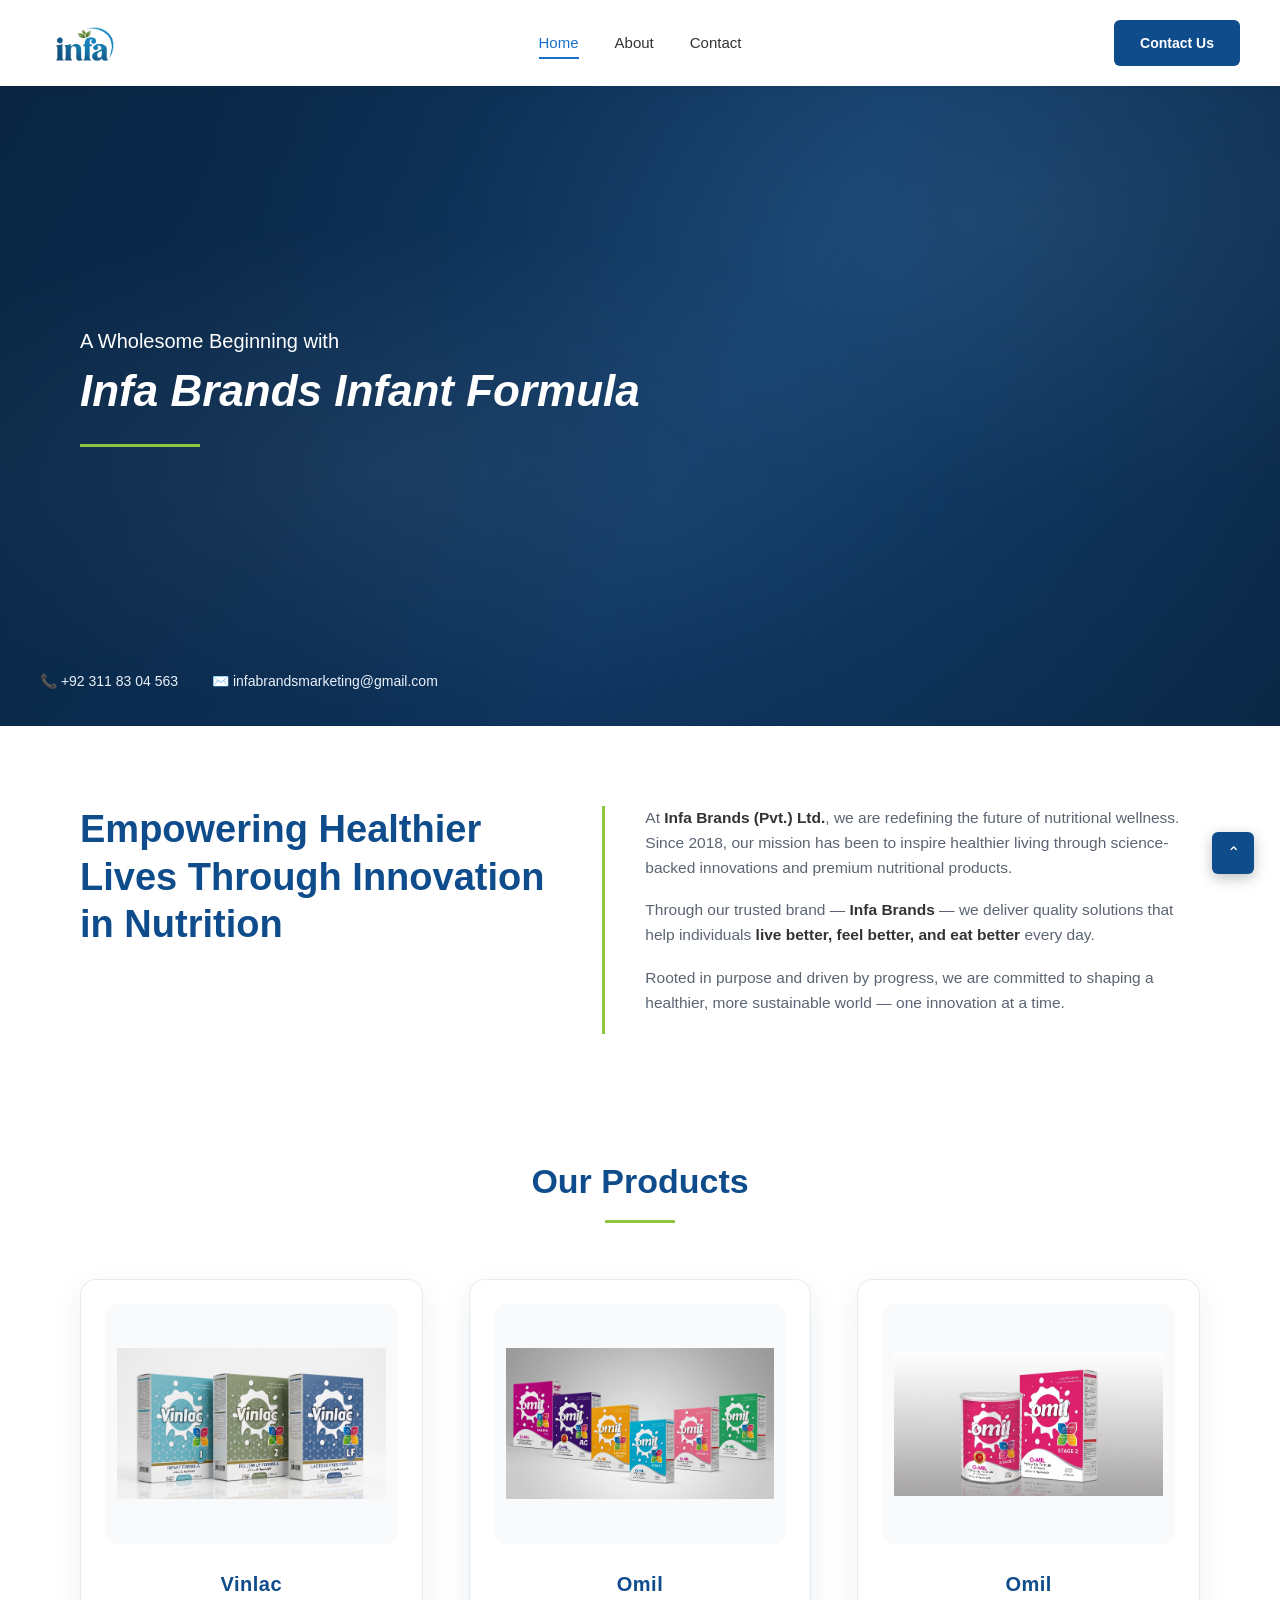
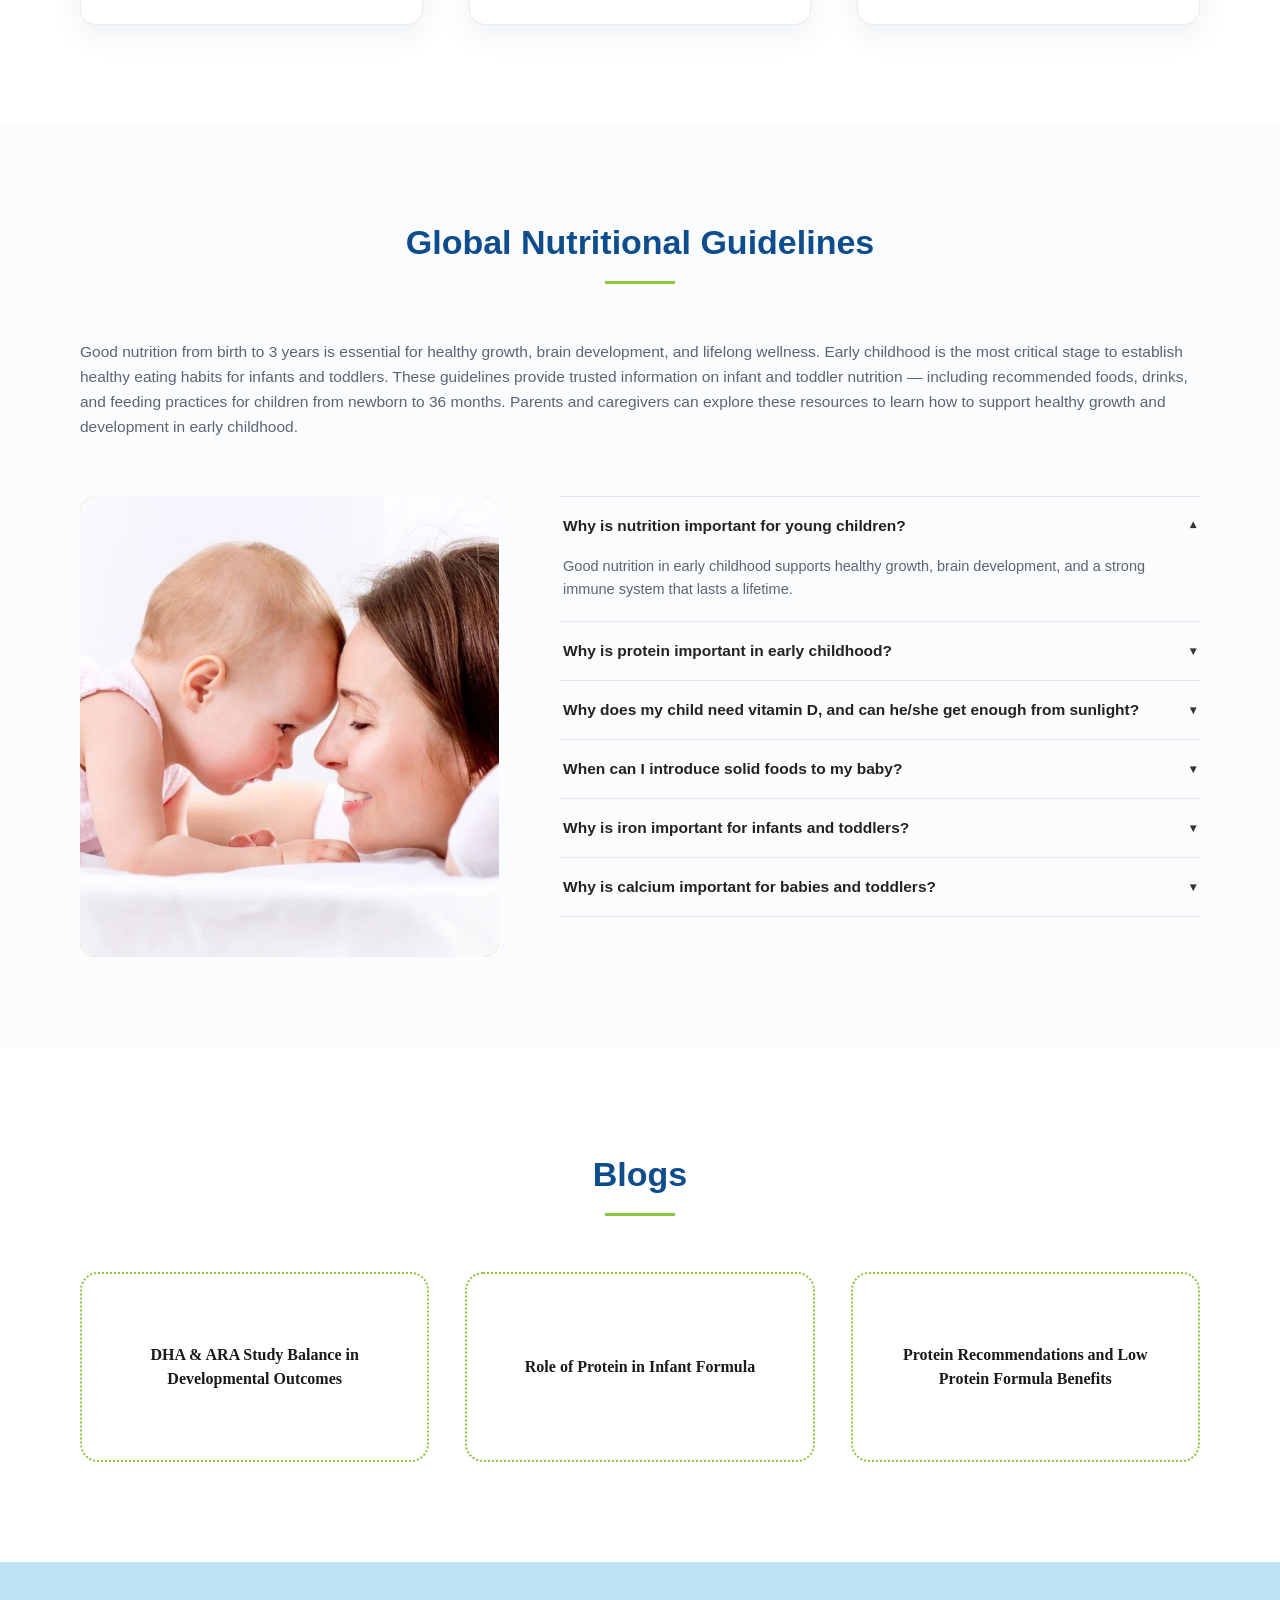
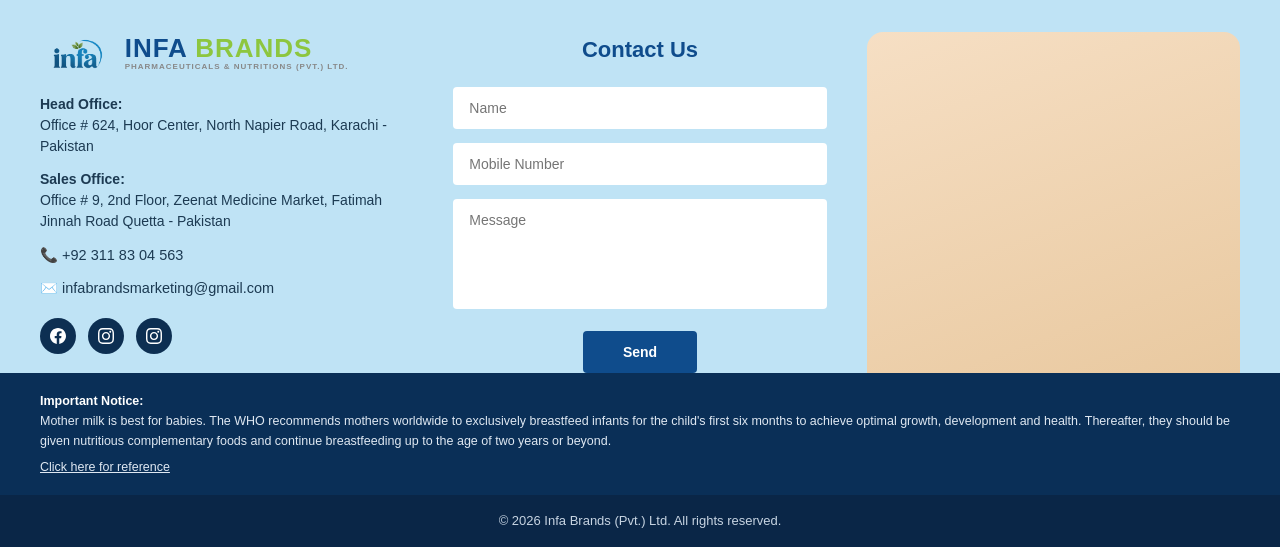
==== index.html @ ae10d037 "First" ====
<!DOCTYPE html>
<html lang="en">

<head>
    <meta charset="UTF-8">
    <meta name="viewport" content="width=device-width, initial-scale=1.0">
    <title>Infa Brands (Pvt.) Ltd.</title>
    <link rel="stylesheet" href="style.css">
</head>

<body>

    <header>
        <div class="logo">
            <a href="index.html">
                <img src="3_20260909_190954_0002.png" alt="Infa Brands Logo">
            </a>
        </div>
        <nav>
            <ul>
                <li><a href="index.html" class="active">Home</a></li>
                <li><a href="about.html">About</a></li>
                <li><a href="contact.html">Contact</a></li>
            </ul>
        </nav>
        <div class="header-action">
            <a href="contact.html" class="btn-primary" style="text-decoration:none;display:inline-block;">Contact Us</a>
        </div>
    </header>

    <section class="hero">
        <div class="hero-content">
            <div class="eyebrow">A Wholesome Beginning with</div>
            <h1>Infa Brands Infant Formula</h1>
            <div class="hero-rule"></div>
        </div>
        <div class="hero-contact">
            <div><a href="tel:+923118304563" style="color:inherit;">📞 +92 311 83 04 563</a></div>
            <div><a href="mailto:infabrandsmarketing@gmail.com" style="color:inherit;">✉️ infabrandsmarketing@gmail.com</a></div>
        </div>
    </section>

    <section class="empower" id="empower">
        <h2>Empowering Healthier Lives Through Innovation in Nutrition</h2>
        <div class="empower-divider"></div>
        <div>
            <p>At <strong>Infa Brands (Pvt.) Ltd.</strong>, we are redefining the future of
                nutritional wellness. Since 2018, our mission has been to inspire healthier living through
                science-backed innovations and premium nutritional products.</p>
            <p>Through our trusted brand — <strong>Infa Brands</strong> — we deliver quality
                solutions that help individuals <strong>live better, feel better, and eat better</strong> every day.</p>
            <p>Rooted in purpose and driven by progress, we are committed to shaping a healthier, more sustainable world
                — one innovation at a time.</p>
        </div>
    </section>

    <section class="products" id="products">
        <div class="section-head">
            <h2>Our Products</h2>
            <div class="rule"></div>
        </div>
        <div class="product-grid">
            <div class="product-card">
                <div class="product-img-wrap">
                    <img src="2026-09-09-17-14-46-775.jpg.jpeg" alt="Vinlac Range" class="product-img">
                </div>
                <h3>Vinlac</h3>
            </div>
            <div class="product-card">
                <div class="product-img-wrap">
                    <img src="2026-09-09-17-26-59-496.jpg.jpeg" alt="Omil Range" class="product-img">
                </div>
                <h3>Omil</h3>
            </div>
            <div class="product-card">
                <div class="product-img-wrap">
                    <img src="2026-09-09-18-25-35-565.jpg.jpeg" alt="Omil Cereal" class="product-img">
                </div>
                <h3>Omil</h3>
            </div>
        </div>
    </section>

    <section class="guidelines">
        <div class="section-head">
            <h2>Global Nutritional Guidelines</h2>
            <div class="rule"></div>
        </div>
        <p class="guidelines-intro">Good nutrition from birth to 3 years is essential for healthy growth, brain
            development, and lifelong wellness. Early childhood is the most critical stage to establish healthy eating
            habits for infants and toddlers. These guidelines provide trusted information on infant and toddler
            nutrition — including recommended foods, drinks, and feeding practices for children from newborn to 36
            months. Parents and caregivers can explore these resources to learn how to support healthy growth and
            development in early childhood.</p>
        <div class="guidelines-body">
            <div class="baby-illustration">
                <img src="mother-baby-photo.png" alt="Mother and baby" style="width:100%;height:100%;object-fit:cover;border-radius:16px;display:block;">
            </div>
            <div class="faq">
                <div class="faq-item open">
                    <button class="faq-q">Why is nutrition important for young children? <span
                            class="arrow">▾</span></button>
                    <div class="faq-a">
                        <p>Good nutrition in early childhood supports healthy growth, brain development, and a strong
                            immune system that lasts a lifetime.</p>
                    </div>
                </div>
                <div class="faq-item">
                    <button class="faq-q">Why is protein important in early childhood? <span
                            class="arrow">▾</span></button>
                    <div class="faq-a">
                        <p>Protein builds and repairs tissue and supports the rapid muscle and organ growth that happens
                            in the first years of life.</p>
                    </div>
                </div>
                <div class="faq-item">
                    <button class="faq-q">Why does my child need vitamin D, and can he/she get enough from
                        sunlight?<span class="arrow">▾</span></button>
                    <div class="faq-a">
                        <p>Vitamin D helps the body absorb calcium for strong bones. Sunlight alone is often not enough,
                            so a supplement may be recommended.</p>
                    </div>
                </div>
                <div class="faq-item">
                    <button class="faq-q">When can I introduce solid foods to my baby? <span
                            class="arrow">▾</span></button>
                    <div class="faq-a">
                        <p>Most guidelines recommend introducing solid foods around 6 months, alongside continued
                            breastfeeding or formula.</p>
                    </div>
                </div>
                <div class="faq-item">
                    <button class="faq-q">Why is iron important for infants and toddlers? <span
                            class="arrow">▾</span></button>
                    <div class="faq-a">
                        <p>Iron supports healthy brain development and helps prevent anemia during a period of rapid
                            growth.</p>
                    </div>
                </div>
                <div class="faq-item">
                    <button class="faq-q">Why is calcium important for babies and toddlers? <span
                            class="arrow">▾</span></button>
                    <div class="faq-a">
                        <p>Calcium builds strong bones and teeth and supports muscle and nerve function as your child
                            grows.</p>
                    </div>
                </div>
            </div>
        </div>
    </section>

    <section class="blogs" id="blogs">
        <div class="section-head">
            <h2>Blogs</h2>
            <div class="rule"></div>
        </div>
        <div class="blog-grid">
            <div class="blog-card">
                <p>DHA &amp; ARA Study Balance in Developmental Outcomes</p>
            </div>
            <div class="blog-card">
                <p>Role of Protein in Infant Formula</p>
            </div>
            <div class="blog-card">
                <p>Protein Recommendations and Low Protein Formula Benefits</p>
            </div>
        </div>
    </section>

    <section class="contact" id="contact">
        <div class="contact-grid">
            <div class="contact-info">
                <div class="logo">
                    <a href="index.html" style="display:flex;align-items:center;gap:10px;text-decoration:none;">
                        <img src="3_20260909_190954_0002.png" alt="Infa Brands Logo" style="height:42px;width:auto;object-fit:contain;">
                        <div class="logo-text">
                            <div class="name">INFA <span>BRANDS</span></div>
                            <div class="sub">PHARMACEUTICALS &amp; NUTRITIONS (PVT.) LTD.</div>
                        </div>
                    </a>
                </div>
                <p><strong>Head Office:</strong><br>Office # 624, Hoor Center, North Napier Road, Karachi - Pakistan</p>
                <p><strong>Sales Office:</strong><br>Office # 9, 2nd Floor, Zeenat Medicine Market, Fatimah Jinnah Road Quetta - Pakistan</p>
                <div class="line"><a href="tel:+923118304563" style="color:inherit;">📞 +92 311 83 04 563</a></div>
                <div class="line"><a href="mailto:infabrandsmarketing@gmail.com" style="color:inherit;">✉️ infabrandsmarketing@gmail.com</a></div>
                <div class="socials">
                    <a href="https://www.facebook.com/share/1D4p2ntdtL/" target="_blank" rel="noopener noreferrer" title="Facebook" aria-label="Facebook">
                        <svg viewBox="0 0 24 24" width="16" height="16" fill="currentColor"><path d="M24 12.073c0-6.627-5.373-12-12-12s-12 5.373-12 12c0 5.99 4.388 10.954 10.125 11.854v-8.385H7.078v-3.47h3.047V9.43c0-3.007 1.792-4.669 4.533-4.669 1.312 0 2.686.235 2.686.235v2.953H15.83c-1.491 0-1.956.925-1.956 1.874v2.25h3.328l-.532 3.47h-2.796v8.385C19.612 23.027 24 18.062 24 12.073z"/></svg>
                    </a>
                    <a href="https://www.instagram.com/infa_brands?igsh=bGVnMWMzcWs0cmg=" target="_blank" rel="noopener noreferrer" title="Instagram" aria-label="Instagram">
                        <svg viewBox="0 0 24 24" width="16" height="16" fill="currentColor"><path d="M12 2.163c3.204 0 3.584.012 4.85.07 3.252.148 4.771 1.691 4.919 4.919.058 1.265.069 1.645.069 4.849 0 3.205-.012 3.584-.069 4.849-.149 3.225-1.664 4.771-4.919 4.919-1.266.058-1.644.07-4.85.07-3.204 0-3.584-.012-4.849-.07-3.26-.149-4.771-1.699-4.919-4.92-.058-1.265-.07-1.644-.07-4.849 0-3.204.013-3.583.07-4.849.149-3.227 1.664-4.771 4.919-4.919 1.266-.057 1.645-.069 4.849-.069zm0-2.163c-3.259 0-3.667.014-4.947.072-4.358.2-6.78 2.618-6.98 6.98-.059 1.281-.073 1.689-.073 4.948 0 3.259.014 3.668.072 4.948.2 4.358 2.618 6.78 6.98 6.98 1.281.058 1.689.072 4.948.072 3.259 0 3.668-.014 4.948-.072 4.354-.2 6.782-2.618 6.979-6.98.059-1.28.073-1.689.073-4.948 0-3.259-.014-3.667-.072-4.947-.196-4.354-2.617-6.78-6.979-6.98-1.281-.059-1.69-.073-4.949-.073zm0 5.838c-3.403 0-6.162 2.759-6.162 6.162s2.759 6.163 6.162 6.163 6.162-2.759 6.162-6.163c0-3.403-2.759-6.162-6.162-6.162zm0 10.162c-2.209 0-4-1.79-4-4 0-2.209 1.791-4 4-4s4 1.791 4 4c0 2.21-1.791 4-4 4zm6.406-11.845c-.796 0-1.441.645-1.441 1.44s.645 1.44 1.441 1.44c.795 0 1.439-.645 1.439-1.44s-.644-1.44-1.439-1.44z"/></svg>
                    </a>
                    <a href="https://www.instagram.com/infa_brands?igsh=bGVnMWMzcWs0cmg=" target="_blank" rel="noopener noreferrer" title="Instagram" aria-label="Instagram">
                        <svg viewBox="0 0 24 24" width="16" height="16" fill="currentColor"><path d="M12 2.163c3.204 0 3.584.012 4.85.07 3.252.148 4.771 1.691 4.919 4.919.058 1.265.069 1.645.069 4.849 0 3.205-.012 3.584-.069 4.849-.149 3.225-1.664 4.771-4.919 4.919-1.266.058-1.644.07-4.85.07-3.204 0-3.584-.012-4.849-.07-3.26-.149-4.771-1.699-4.919-4.92-.058-1.265-.07-1.644-.07-4.849 0-3.204.013-3.583.07-4.849.149-3.227 1.664-4.771 4.919-4.919 1.266-.057 1.645-.069 4.849-.069zm0-2.163c-3.259 0-3.667.014-4.947.072-4.358.2-6.78 2.618-6.98 6.98-.059 1.281-.073 1.689-.073 4.948 0 3.259.014 3.668.072 4.948.2 4.358 2.618 6.78 6.98 6.98 1.281.058 1.689.072 4.948.072 3.259 0 3.668-.014 4.948-.072 4.354-.2 6.782-2.618 6.979-6.98.059-1.28.073-1.689.073-4.948 0-3.259-.014-3.667-.072-4.947-.196-4.354-2.617-6.78-6.979-6.98-1.281-.059-1.69-.073-4.949-.073zm0 5.838c-3.403 0-6.162 2.759-6.162 6.162s2.759 6.163 6.162 6.163 6.162-2.759 6.162-6.163c0-3.403-2.759-6.162-6.162-6.162zm0 10.162c-2.209 0-4-1.79-4-4 0-2.209 1.791-4 4-4s4 1.791 4 4c0 2.21-1.791 4-4 4zm6.406-11.845c-.796 0-1.441.645-1.441 1.44s.645 1.44 1.441 1.44c.795 0 1.439-.645 1.439-1.44s-.644-1.44-1.439-1.44z"/></svg>
                    </a>
                </div>
            </div>
            <div class="contact-form">
                <h3>Contact Us</h3>
                <form onsubmit="event.preventDefault(); alert('Thank you for contacting Infa Brands! We will get back to you soon.');">
                    <input type="text" placeholder="Name" required>
                    <input type="text" placeholder="Mobile Number" required>
                    <textarea placeholder="Message"></textarea>
                    <button type="submit">Send</button>
                </form>
            </div>
            <div class="contact-hand"></div>
        </div>
    </section>

    <div class="notice">
        <div class="container">
            <div><strong>Important Notice:</strong><br>
                Mother milk is best for babies. The WHO recommends mothers worldwide to exclusively breastfeed infants
                for the child's first six months to achieve optimal growth, development and health. Thereafter, they
                should be given nutritious complementary foods and continue breastfeeding up to the age of two years or
                beyond.</div>
            <a href="#">Click here for reference</a>
        </div>
    </div>
    <div class="copyright">© 2026 Infa Brands (Pvt.) Ltd. All rights reserved.</div>

    <div class="scroll-top">⌃</div>

    <script>
        document.querySelectorAll('.faq-q').forEach(btn => {
            btn.addEventListener('click', () => {
                const item = btn.parentElement;
                const wasOpen = item.classList.contains('open');
                document.querySelectorAll('.faq-item').forEach(i => i.classList.remove('open'));
                if (!wasOpen) item.classList.add('open');
            });
        });
        document.querySelector('.scroll-top').addEventListener('click', () => {
            window.scrollTo({ top: 0, behavior: 'smooth' });
        });
    </script>

</body>

</html>
---- style.css ----
:root {
    --navy: #0d2f52;
    --blue: #1b6fc9;
    --blue-dark: #0f4c8c;
    --green: #8dc63f;
    --light-blue: #bfe3f5;
    --text-grey: #5b6472;
    --footer-navy: #0a2f57;
}

* {
    margin: 0;
    padding: 0;
    box-sizing: border-box;
}

body {
    font-family: "Poppins", "Segoe UI", Arial, sans-serif;
    color: #333;
    line-height: 1.6;
}

a {
    text-decoration: none;
    color: inherit;
}

ul {
    list-style: none;
}

img,
svg {
    display: block;
    max-width: 100%;
}

.container {
    max-width: 1200px;
    margin: 0 auto;
    padding: 0 40px;
}

/* HEADER */
header {
    display: flex;
    align-items: center;
    justify-content: space-between;
    padding: 18px 40px;
    box-shadow: 0 2px 10px rgba(0, 0, 0, 0.06);
    position: relative;
    z-index: 10;
    background: #fff;
}

.logo {
    display: flex;
    align-items: center;
    gap: 12px;
    flex: 1 1 0;
}

.logo img {
    height: 50px;
    width: auto;
    object-fit: contain;
}

.logo-text {
    line-height: 1.1;
}

.logo-text .name {
    font-size: 26px;
    font-weight: 800;
    color: var(--blue-dark);
    letter-spacing: 1px;
}

.logo-text .name span {
    color: var(--green);
}

.logo-text .sub {
    font-size: 8px;
    letter-spacing: 1px;
    color: #888;
    font-weight: 600;
}

nav {
    display: flex;
    align-items: center;
    justify-content: center;
    flex: 2 1 auto;
}

nav ul {
    display: flex;
    justify-content: center;
    align-items: center;
    gap: 36px;
    font-size: 15px;
    font-weight: 500;
    color: #333;
    margin: 0;
    padding: 0;
    list-style: none;
}

nav ul li a {
    position: relative;
    padding-bottom: 4px;
    transition: color 0.2s ease;
}

nav ul li a.active {
    color: var(--blue);
}

nav ul li a.active::after {
    content: "";
    position: absolute;
    left: 0;
    bottom: -4px;
    width: 100%;
    height: 2px;
    background: var(--blue);
}

nav ul li a:hover {
    color: var(--blue);
}

.caret {
    font-size: 10px;
    margin-left: 4px;
}

.header-action {
    flex: 1 1 0;
    display: flex;
    justify-content: flex-end;
    align-items: center;
}

.btn-primary {
    background: var(--blue-dark);
    color: #fff;
    padding: 12px 26px;
    border-radius: 6px;
    font-weight: 600;
    font-size: 14px;
    border: none;
    cursor: pointer;
    transition: background 0.2s ease, transform 0.1s ease;
    white-space: nowrap;
}

.btn-primary:hover {
    background: var(--navy);
}

/* HERO */
.hero {
    position: relative;
    min-height: 640px;
    background:
        linear-gradient(120deg, rgba(9, 38, 68, 0.85) 0%, rgba(15, 60, 110, 0.55) 55%, rgba(9, 38, 68, 0.75) 100%),
        radial-gradient(circle at 70% 30%, #1c4d7a, #0a2440 70%);
    display: flex;
    align-items: center;
    color: #fff;
    overflow: hidden;
}

.hero::before {
    content: "";
    position: absolute;
    inset: 0;
    background-image:
        radial-gradient(ellipse at 30% 60%, rgba(255, 255, 255, 0.06) 0%, transparent 45%),
        radial-gradient(ellipse at 80% 20%, rgba(255, 255, 255, 0.05) 0%, transparent 40%);
}

.hero-content {
    position: relative;
    z-index: 2;
    padding: 0 40px;
    max-width: 1200px;
    margin: 0 auto;
    width: 100%;
}

.hero-content .eyebrow {
    font-size: 20px;
    font-weight: 400;
    margin-bottom: 6px;
}

.hero-content h1 {
    font-size: 44px;
    font-style: italic;
    font-weight: 700;
    max-width: 600px;
    line-height: 1.25;
}

.hero-rule {
    width: 120px;
    height: 3px;
    background: var(--green);
    margin: 26px 0 40px;
}

.hero-contact {
    position: absolute;
    bottom: 34px;
    left: 40px;
    display: flex;
    gap: 34px;
    font-size: 14px;
    color: #eaf2fb;
}

.hero-contact div {
    display: flex;
    align-items: center;
    gap: 8px;
}

/* EMPOWERING SECTION */
.empower {
    display: grid;
    grid-template-columns: 1fr 3px 1.15fr;
    gap: 40px;
    padding: 80px 40px;
    max-width: 1200px;
    margin: 0 auto;
    align-items: start;
}

.empower h2 {
    font-size: 38px;
    font-weight: 800;
    color: var(--blue-dark);
    line-height: 1.25;
}

.empower-divider {
    background: var(--green);
    width: 3px;
    height: 100%;
}

.empower p {
    color: var(--text-grey);
    margin-bottom: 18px;
    font-size: 15.5px;
}

.empower p strong {
    color: #333;
}

/* SECTION HEADS */
.section-head {
    text-align: center;
    margin-bottom: 56px;
}

.section-head h2 {
    font-size: 34px;
    font-weight: 800;
    color: var(--blue-dark);
    display: inline-block;
    margin-bottom: 12px;
}

.section-head .rule {
    width: 70px;
    height: 3px;
    background: var(--green);
    margin: 0 auto;
}

/* PRODUCTS */
.products {
    padding: 40px 40px 100px;
    max-width: 1200px;
    margin: 0 auto;
}

.product-grid {
    display: grid;
    grid-template-columns: repeat(3, 1fr);
    gap: 46px;
}

.product-card {
    background: #ffffff;
    border-radius: 16px;
    padding: 24px;
    box-shadow: 0 10px 30px rgba(9, 38, 68, 0.07);
    border: 1px solid rgba(226, 232, 240, 0.8);
    text-align: center;
    transition: all 0.3s cubic-bezier(0.16, 1, 0.3, 1);
    display: flex;
    flex-direction: column;
    align-items: center;
}

.product-card:hover {
    transform: translateY(-8px);
    box-shadow: 0 20px 40px rgba(9, 38, 68, 0.14);
    border-color: rgba(141, 198, 63, 0.4);
}

.product-img-wrap {
    width: 100%;
    height: 240px;
    display: flex;
    align-items: center;
    justify-content: center;
    background: #f8fafc;
    border-radius: 12px;
    margin-bottom: 20px;
    overflow: hidden;
    padding: 12px;
}

.product-img {
    max-width: 100%;
    max-height: 100%;
    object-fit: contain;
    transition: transform 0.4s ease;
}

.product-card:hover .product-img {
    transform: scale(1.05);
}

.product-card h3 {
    font-size: 20px;
    font-weight: 700;
    color: var(--blue-dark);
    letter-spacing: 0.5px;
    margin-top: 4px;
}

/* GUIDELINES */
.guidelines {
    background: #fbfcfe;
    padding: 90px 0;
}

.guidelines-intro {
    max-width: 1200px;
    margin: 0 auto 56px;
    padding: 0 40px;
    color: var(--text-grey);
    font-size: 15.5px;
}

.guidelines-body {
    max-width: 1200px;
    margin: 0 auto;
    padding: 0 40px;
    display: grid;
    grid-template-columns: 0.85fr 1.3fr;
    gap: 60px;
    align-items: start;
}

.baby-illustration {
    width: 100%;
    aspect-ratio: 1/1.1;
    border-radius: 16px;
    background: radial-gradient(circle at 50% 30%, #ffe9c7, #ffd48a 60%, #f5b94f 100%);
    display: flex;
    align-items: center;
    justify-content: center;
    position: relative;
    overflow: hidden;
}

.faq {
    border-top: 1px solid #e4e8ee;
}

.faq-item {
    border-bottom: 1px solid #e4e8ee;
}

.faq-q {
    width: 100%;
    text-align: left;
    background: none;
    border: none;
    padding: 20px 4px;
    display: flex;
    justify-content: space-between;
    align-items: center;
    font-size: 15.5px;
    font-weight: 600;
    color: #222;
    cursor: pointer;
}

.faq-q .arrow {
    transition: transform 0.25s ease;
    font-size: 12px;
    color: #333;
    flex: 0 0 auto;
    margin-left: 16px;
}

.faq-item.open .faq-q .arrow {
    transform: rotate(180deg);
}

.faq-a {
    max-height: 0;
    overflow: hidden;
    transition: max-height 0.3s ease;
    font-size: 14.5px;
    color: var(--text-grey);
}

.faq-a p {
    padding: 0 4px 20px;
}

.faq-item.open .faq-a {
    max-height: 200px;
}

/* BLOGS */
.blogs {
    padding: 100px 40px;
    max-width: 1200px;
    margin: 0 auto;
}

.blog-grid {
    display: grid;
    grid-template-columns: repeat(3, 1fr);
    gap: 36px;
}

.blog-card {
    border: 2.5px dotted var(--green);
    border-radius: 18px;
    min-height: 190px;
    display: flex;
    align-items: center;
    justify-content: center;
    text-align: center;
    padding: 30px 26px;
    font-family: Georgia, 'Times New Roman', serif;
}

.blog-card p {
    font-size: 16px;
    font-weight: 600;
    color: #1a1a1a;
    line-height: 1.5;
}

/* CONTACT (BOTTOM SECTION) */
.contact {
    background: var(--light-blue);
    padding: 70px 40px 0;
}

.contact-grid {
    max-width: 1200px;
    margin: 0 auto;
    display: grid;
    grid-template-columns: 1fr 1fr 1fr;
    gap: 40px;
    align-items: start;
}

.contact-info .logo {
    margin-bottom: 20px;
}

.contact-info .logo-text .name {
    color: var(--blue-dark);
}

.contact-info p {
    font-size: 14px;
    color: #1c3a52;
    margin-bottom: 12px;
    max-width: 100%;
    line-height: 1.5;
}

.contact-info .line {
    display: flex;
    align-items: center;
    gap: 10px;
    font-size: 14.5px;
    color: #1c3a52;
    margin-bottom: 10px;
}

.contact-info .line a:hover {
    color: var(--blue);
    text-decoration: underline;
}

.socials {
    display: flex;
    gap: 12px;
    margin-top: 18px;
}

.socials a {
    width: 36px;
    height: 36px;
    border-radius: 50%;
    background: #0d2f52;
    color: #fff;
    display: flex;
    align-items: center;
    justify-content: center;
    font-size: 14px;
    transition: all 0.25s ease;
}

.socials a:hover {
    background: var(--blue);
    transform: translateY(-2px);
    box-shadow: 0 4px 10px rgba(27, 111, 201, 0.35);
}

.contact-form h3 {
    text-align: center;
    color: var(--blue-dark);
    font-size: 22px;
    font-weight: 700;
    margin-bottom: 20px;
}

.contact-form input,
.contact-form textarea {
    width: 100%;
    padding: 13px 16px;
    border: none;
    border-radius: 4px;
    margin-bottom: 14px;
    font-size: 14px;
    font-family: inherit;
}

.contact-form textarea {
    resize: none;
    height: 110px;
}

.contact-form button {
    background: var(--blue-dark);
    color: #fff;
    border: none;
    padding: 13px 40px;
    border-radius: 4px;
    font-weight: 600;
    cursor: pointer;
    display: block;
    margin: 0 auto;
    font-size: 14px;
    transition: background 0.2s ease;
}

.contact-form button:hover {
    background: var(--navy);
}

.contact-hand {
    height: 100%;
    min-height: 260px;
    border-radius: 16px 16px 0 0;
    background: linear-gradient(160deg, #f6dfc4, #e9c9a0);
}

/* CONTACT PAGE EXACT REPLICA STYLES */
.contact-header-banner {
    background: linear-gradient(135deg, #1b3552 0%, #0d233a 100%);
    color: #fff;
    padding: 65px 20px;
    text-align: center;
}

.contact-header-banner h1 {
    font-size: 56px;
    font-weight: 800;
    letter-spacing: -0.5px;
    color: #fff;
}

.contact-top-container {
    max-width: 1200px;
    margin: 0 auto;
    padding: 65px 40px;
    display: grid;
    grid-template-columns: 1fr 1.35fr;
    gap: 70px;
    align-items: start;
    background: #fff;
}

.get-in-touch-col h2,
.send-message-col h2 {
    font-size: 28px;
    font-weight: 700;
    color: var(--navy);
}

.get-in-touch-col .green-bar {
    width: 44px;
    height: 3px;
    background: var(--green);
    margin-top: 8px;
    margin-bottom: 32px;
    border-radius: 2px;
}

.send-message-col h2 {
    margin-bottom: 32px;
}

.touch-item {
    display: flex;
    gap: 16px;
    margin-bottom: 26px;
    align-items: flex-start;
}

.touch-icon {
    width: 26px;
    height: 26px;
    color: var(--navy);
    flex-shrink: 0;
    margin-top: 2px;
    display: flex;
    align-items: center;
    justify-content: center;
}

.touch-content h4 {
    font-size: 16.5px;
    font-weight: 700;
    color: var(--navy);
    margin-bottom: 4px;
}

.touch-content p,
.touch-content a {
    font-size: 14.5px;
    color: var(--text-grey);
    line-height: 1.55;
    text-decoration: none;
}

.touch-content a:hover {
    color: var(--blue);
    text-decoration: underline;
}

.send-message-col .form-input {
    width: 100%;
    padding: 13px 16px;
    border: 1px solid #cbd5e1;
    border-radius: 6px;
    font-size: 14px;
    margin-bottom: 16px;
    outline: none;
    font-family: inherit;
    transition: border-color 0.2s;
    background: #fff;
}

.send-message-col .form-input:focus {
    border-color: var(--blue);
}

.send-message-col .form-textarea {
    width: 100%;
    padding: 13px 16px;
    border: 1px solid #cbd5e1;
    border-radius: 6px;
    font-size: 14px;
    height: 145px;
    margin-bottom: 16px;
    resize: none;
    outline: none;
    font-family: inherit;
    transition: border-color 0.2s;
    background: #fff;
}

.send-message-col .form-textarea:focus {
    border-color: var(--blue);
}

.send-message-col .btn-send-full {
    width: 100%;
    background: var(--navy);
    color: #fff;
    border: none;
    padding: 14px;
    font-size: 15px;
    font-weight: 600;
    border-radius: 6px;
    cursor: pointer;
    transition: background 0.2s, transform 0.1s;
}

.send-message-col .btn-send-full:hover {
    background: var(--blue-dark);
}

.map-wrapper {
    width: 100%;
    height: 480px;
    position: relative;
    overflow: hidden;
}

.map-wrapper iframe {
    width: 100%;
    height: 100%;
    border: 0;
    display: block;
}

/* FOOTER NOTICE */
.notice {
    background: var(--footer-navy);
    color: #dfe8f2;
    padding: 18px 40px;
    font-size: 12.5px;
}

.notice .container {
    max-width: 1200px;
    margin: 0 auto;
    padding: 0;
}

.notice strong {
    font-weight: 700;
    color: #fff;
}

.notice a {
    text-decoration: underline;
    color: #dfe8f2;
    display: inline-block;
    margin-top: 6px;
}

.copyright {
    background: #0a2647;
    color: #c7d4e2;
    text-align: center;
    padding: 16px;
    font-size: 13px;
}

.scroll-top {
    position: fixed;
    bottom: 26px;
    right: 26px;
    width: 42px;
    height: 42px;
    background: var(--blue-dark);
    color: #fff;
    border-radius: 6px;
    display: flex;
    align-items: center;
    justify-content: center;
    font-size: 16px;
    box-shadow: 0 4px 14px rgba(0, 0, 0, 0.25);
    cursor: pointer;
    transition: background 0.2s ease;
}

.scroll-top:hover {
    background: var(--navy);
}

/* RESPONSIVE */
@media (max-width: 900px) {
    nav ul {
        display: none;
    }

    .empower {
        grid-template-columns: 1fr;
    }

    .empower-divider {
        display: none;
    }

    .guidelines-body {
        grid-template-columns: 1fr;
    }

    .product-grid,
    .blog-grid {
        grid-template-columns: 1fr;
    }

    .contact-grid {
        grid-template-columns: 1fr;
    }

    .hero-content h1 {
        font-size: 32px;
    }

    .hero-contact {
        position: static;
        margin-top: 30px;
        flex-direction: column;
        gap: 10px;
    }

    .contact-top-container {
        grid-template-columns: 1fr;
        gap: 40px;
        padding: 40px 20px;
    }

    .contact-header-banner h1,
    .about-header-banner h1 {
        font-size: 38px;
    }

    .about-story-section {
        grid-template-columns: 1fr;
        gap: 40px;
        padding: 50px 20px;
        text-align: center;
    }

    .about-ceo-card {
        grid-template-columns: 1fr;
        padding: 30px 24px;
        gap: 36px;
    }

    .about-ceo-section {
        padding: 0 20px;
        margin-bottom: 60px;
    }
}

/* ABOUT PAGE STYLES */
.about-header-banner {
    background: linear-gradient(135deg, #092644, #124e8c);
    padding: 55px 20px;
    text-align: center;
    color: #ffffff;
}

.about-header-banner h1 {
    font-size: 44px;
    font-weight: 800;
    margin: 0;
    letter-spacing: 0.5px;
}

.about-story-section {
    max-width: 1200px;
    margin: 0 auto;
    padding: 80px 40px;
    display: grid;
    grid-template-columns: 0.85fr 1.15fr;
    gap: 70px;
    align-items: center;
}

.about-logo-wrapper {
    display: flex;
    justify-content: center;
    align-items: center;
    padding: 20px;
}

.about-logo-wrapper img {
    max-width: 100%;
    width: 380px;
    height: auto;
    object-fit: contain;
    filter: drop-shadow(0 10px 25px rgba(9, 38, 68, 0.08));
}

.about-story-content h2 {
    font-size: 36px;
    font-weight: 800;
    color: var(--blue-dark);
    margin-bottom: 24px;
    line-height: 1.25;
}

.about-story-content p {
    font-size: 15.5px;
    color: var(--text-grey);
    line-height: 1.75;
    margin-bottom: 20px;
}

.about-story-content p strong {
    color: #1a202c;
    font-weight: 600;
}

.about-ceo-section {
    max-width: 1200px;
    margin: 0 auto 100px;
    padding: 0 40px;
}

.about-ceo-card {
    background: #f0f7fd;
    border-radius: 28px;
    padding: 55px 60px;
    display: grid;
    grid-template-columns: 1.15fr 0.85fr;
    gap: 50px;
    align-items: center;
    box-shadow: 0 12px 35px rgba(9, 38, 68, 0.04);
    border: 1px solid rgba(18, 78, 140, 0.08);
}

.ceo-text-col h2 {
    font-size: 34px;
    font-weight: 800;
    color: var(--blue-dark);
    margin-bottom: 8px;
}

.ceo-rule {
    width: 50px;
    height: 3px;
    background: var(--green);
    margin-bottom: 24px;
    border-radius: 2px;
}

.ceo-text-col p {
    font-size: 15.5px;
    color: var(--text-grey);
    line-height: 1.75;
    margin-bottom: 18px;
}

.ceo-quote {
    font-size: 21px;
    font-weight: 700;
    color: #092644;
    margin: 22px 0;
    line-height: 1.4;
}

.ceo-signature {
    font-family: 'Brush Script MT', 'Dancing Script', 'Caveat', cursive, sans-serif;
    font-size: 34px;
    color: #124e8c;
    font-weight: 700;
    margin-top: 26px;
    letter-spacing: 0.5px;
}

.ceo-img-col {
    display: flex;
    justify-content: center;
}

.ceo-img-wrapper {
    width: 100%;
    max-height: 440px;
    border-radius: 22px;
    overflow: hidden;
    box-shadow: 0 16px 36px rgba(9, 38, 68, 0.16);
}

.ceo-img-wrapper img {
    width: 100%;
    height: 100%;
    object-fit: cover;
    display: block;
}
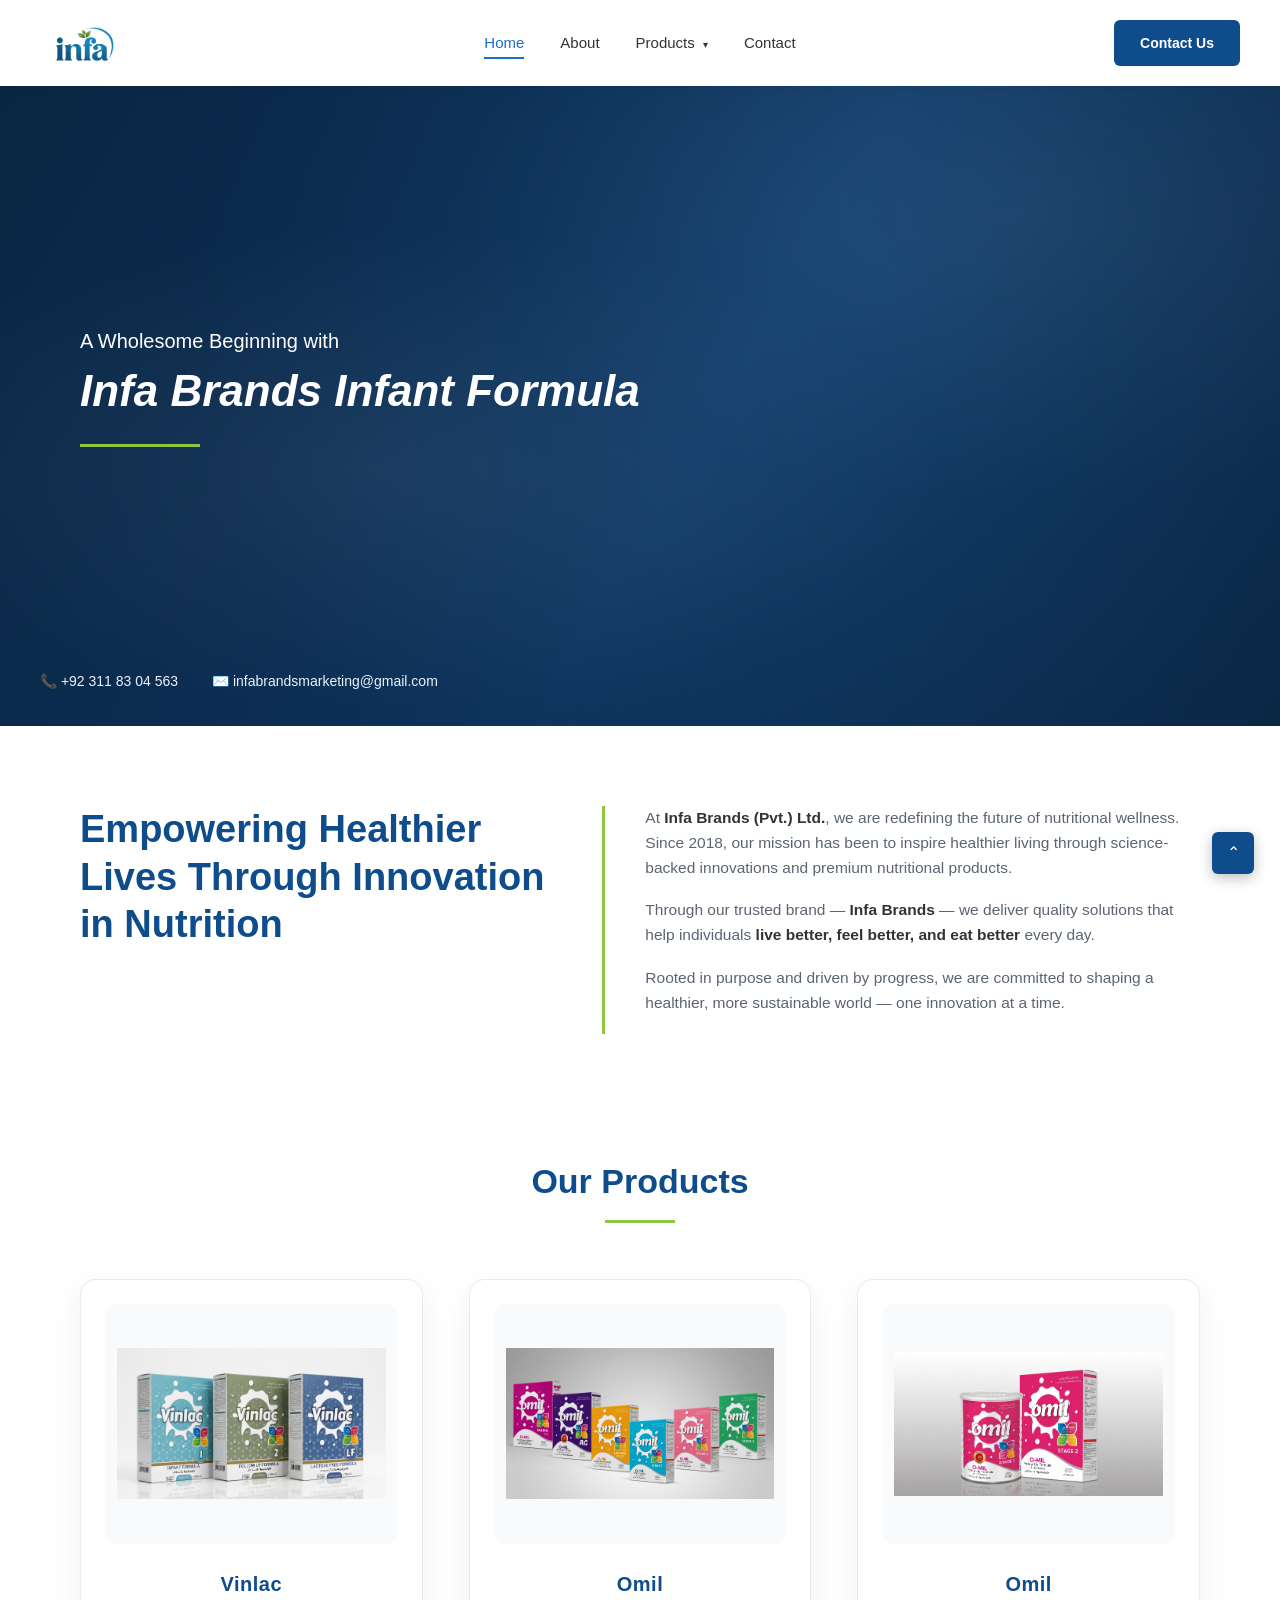
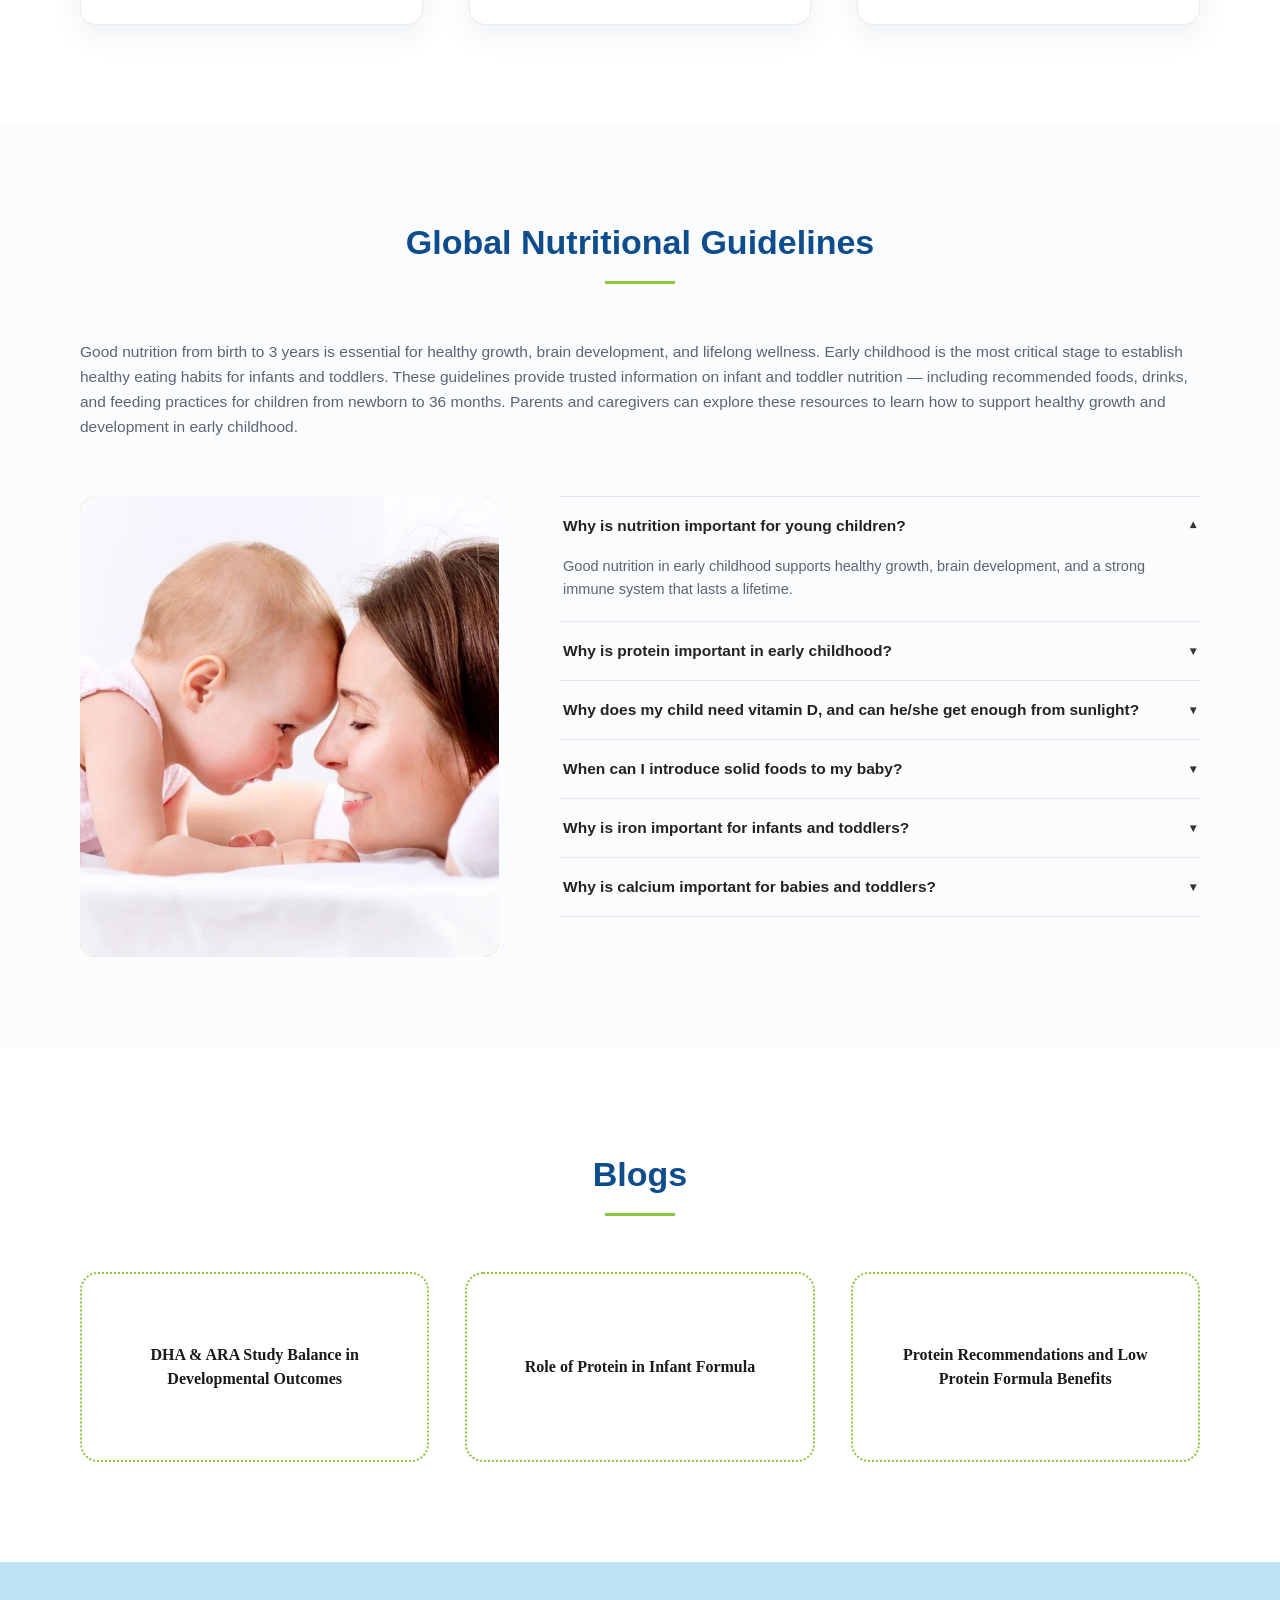
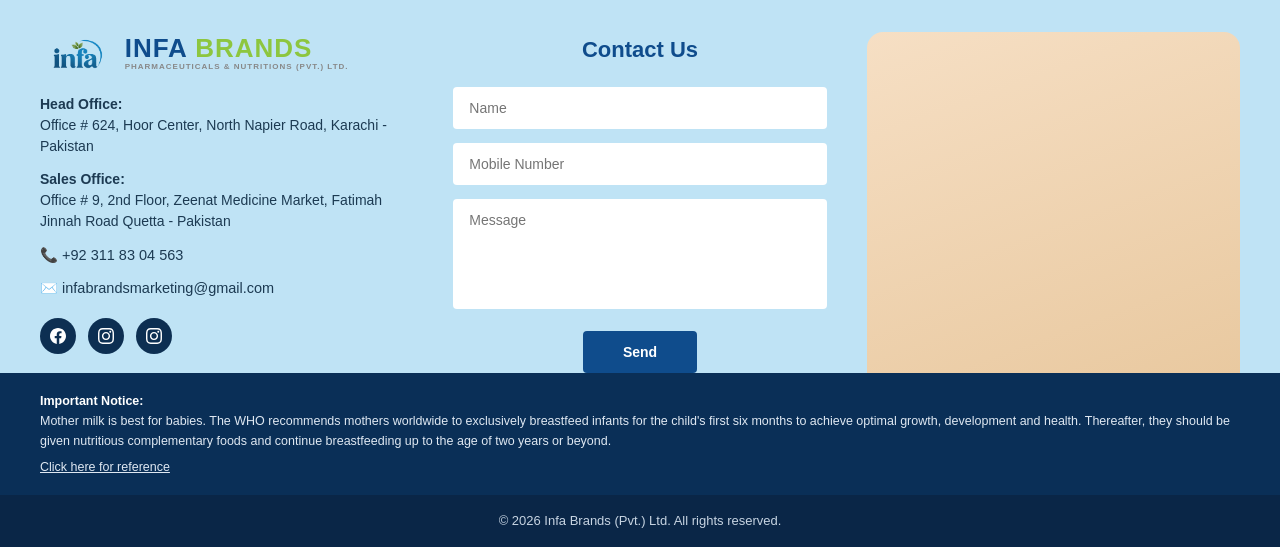
==== commit 7b609b75: "added product pages" ====
--- a/index.html
+++ b/index.html
@@ -20,6 +20,14 @@
             <ul>
                 <li><a href="index.html" class="active">Home</a></li>
                 <li><a href="about.html">About</a></li>
+                <li class="dropdown">
+                    <a href="vinlac-range.html">Products <span class="caret">▾</span></a>
+                    <ul class="dropdown-menu">
+                        <li><a href="vinlac-range.html">Vinlac Range</a></li>
+                        <li><a href="omil-range.html">Omil Range</a></li>
+                        <li><a href="omil-cereal-range.html">Omil Cereal Range</a></li>
+                    </ul>
+                </li>
                 <li><a href="contact.html">Contact</a></li>
             </ul>
         </nav>
@@ -60,24 +68,30 @@
             <div class="rule"></div>
         </div>
         <div class="product-grid">
-            <div class="product-card">
-                <div class="product-img-wrap">
-                    <img src="2026-09-09-17-14-46-775.jpg.jpeg" alt="Vinlac Range" class="product-img">
-                </div>
-                <h3>Vinlac</h3>
-            </div>
-            <div class="product-card">
-                <div class="product-img-wrap">
-                    <img src="2026-09-09-17-26-59-496.jpg.jpeg" alt="Omil Range" class="product-img">
-                </div>
-                <h3>Omil</h3>
-            </div>
-            <div class="product-card">
-                <div class="product-img-wrap">
-                    <img src="2026-09-09-18-25-35-565.jpg.jpeg" alt="Omil Cereal" class="product-img">
-                </div>
-                <h3>Omil</h3>
-            </div>
+            <a href="vinlac-range.html" style="text-decoration:none;color:inherit;display:contents;">
+                <div class="product-card" style="cursor:pointer;">
+                    <div class="product-img-wrap">
+                        <img src="2026-09-09-17-14-46-775.jpg.jpeg" alt="Vinlac Range" class="product-img">
+                    </div>
+                    <h3>Vinlac</h3>
+                </div>
+            </a>
+            <a href="omil-range.html" style="text-decoration:none;color:inherit;display:contents;">
+                <div class="product-card" style="cursor:pointer;">
+                    <div class="product-img-wrap">
+                        <img src="2026-09-09-17-26-59-496.jpg.jpeg" alt="Omil Range" class="product-img">
+                    </div>
+                    <h3>Omil</h3>
+                </div>
+            </a>
+            <a href="omil-cereal-range.html" style="text-decoration:none;color:inherit;display:contents;">
+                <div class="product-card" style="cursor:pointer;">
+                    <div class="product-img-wrap">
+                        <img src="2026-09-09-18-25-35-565.jpg.jpeg" alt="Omil Cereal" class="product-img">
+                    </div>
+                    <h3>Omil</h3>
+                </div>
+            </a>
         </div>
     </section>
 
--- a/style.css
+++ b/style.css
@@ -135,6 +135,68 @@
 .caret {
     font-size: 10px;
     margin-left: 4px;
+}
+
+/* DROPDOWN MENU */
+.dropdown {
+    position: relative;
+}
+
+.dropdown-menu {
+    position: absolute;
+    top: 100%;
+    left: 50%;
+    transform: translateX(-50%) translateY(8px);
+    background: #ffffff;
+    min-width: 180px;
+    box-shadow: 0 10px 30px rgba(9, 38, 68, 0.12);
+    border-radius: 8px;
+    padding: 8px 0;
+    list-style: none !important;
+    opacity: 0;
+    visibility: hidden;
+    transition: all 0.25s ease;
+    z-index: 100;
+    border: 1px solid rgba(226, 232, 240, 0.9);
+    display: block !important;
+}
+
+.dropdown:hover .dropdown-menu {
+    opacity: 1;
+    visibility: visible;
+    transform: translateX(-50%) translateY(0);
+}
+
+.dropdown-menu li {
+    margin: 0 !important;
+    padding: 0 !important;
+    display: block !important;
+}
+
+.dropdown-menu li a {
+    display: block;
+    padding: 10px 20px;
+    color: #333;
+    font-size: 14px;
+    font-weight: 500;
+    text-decoration: none;
+    transition: background 0.2s ease, color 0.2s ease;
+    white-space: nowrap;
+    text-align: left;
+}
+
+.dropdown-menu li a:hover {
+    background: #f0f7fd;
+    color: var(--blue);
+}
+
+.dropdown-menu li a.active {
+    color: var(--blue);
+    font-weight: 600;
+}
+
+.dropdown-menu li a::after {
+    display: none !important;
 }
 
 .header-action {
@@ -876,6 +938,15 @@
     letter-spacing: 0.5px;
 }
 
+.about-header-banner .banner-sub {
+    font-size: 14.5px;
+    letter-spacing: 1.5px;
+    font-weight: 600;
+    margin-top: 10px;
+    color: #e2e8f0;
+    text-transform: uppercase;
+}
+
 .about-story-section {
     max-width: 1200px;
     margin: 0 auto;
@@ -997,3 +1068,126 @@
     object-fit: cover;
     display: block;
 }
+
+/* OMIL RANGE PAGE STYLES */
+.omil-range-intro {
+    max-width: 1100px;
+    margin: 50px auto 70px;
+    padding: 0 30px;
+    text-align: center;
+    font-size: 15px;
+    color: #4a5568;
+    line-height: 1.8;
+}
+
+.omil-range-intro strong {
+    color: var(--blue-dark);
+}
+
+.omil-range-section {
+    max-width: 1200px;
+    margin: 0 auto 100px;
+    padding: 0 40px;
+}
+
+.omil-product-row {
+    display: grid;
+    grid-template-columns: 1fr 1.35fr;
+    gap: 60px;
+    align-items: center;
+    margin-bottom: 90px;
+}
+
+.omil-product-row.reverse {
+    grid-template-columns: 1.35fr 1fr;
+}
+
+.omil-img-box {
+    background: #f4f7fb;
+    border-radius: 32px;
+    padding: 40px;
+    display: flex;
+    align-items: center;
+    justify-content: center;
+    height: 440px;
+    box-shadow: 0 10px 30px rgba(9, 38, 68, 0.04);
+    border: 1px solid rgba(18, 78, 140, 0.06);
+    transition: transform 0.3s ease, box-shadow 0.3s ease;
+}
+
+.omil-img-box:hover {
+    transform: translateY(-4px);
+    box-shadow: 0 18px 40px rgba(9, 38, 68, 0.08);
+}
+
+.omil-img-box img {
+    max-width: 100%;
+    max-height: 100%;
+    object-fit: contain;
+    filter: drop-shadow(0 12px 24px rgba(0, 0, 0, 0.12));
+    transition: transform 0.35s ease;
+}
+
+.omil-img-box:hover img {
+    transform: scale(1.04);
+}
+
+.omil-info-box h2 {
+    font-size: 36px;
+    font-weight: 800;
+    color: #124e8c;
+    margin-bottom: 12px;
+    letter-spacing: 0.5px;
+}
+
+.omil-info-box h3 {
+    font-size: 17.5px;
+    font-weight: 700;
+    color: #1a202c;
+    margin-bottom: 14px;
+    line-height: 1.45;
+}
+
+.omil-info-box p {
+    font-size: 15px;
+    color: #4a5568;
+    line-height: 1.7;
+    margin-bottom: 18px;
+}
+
+.omil-info-box ul {
+    list-style: disc;
+    padding-left: 22px;
+    color: #4a5568;
+    margin: 0;
+}
+
+.omil-info-box ul li {
+    font-size: 14.5px;
+    line-height: 1.65;
+    margin-bottom: 11px;
+}
+
+@media (max-width: 900px) {
+    .omil-product-row,
+    .omil-product-row.reverse {
+        grid-template-columns: 1fr;
+        gap: 36px;
+        margin-bottom: 60px;
+    }
+
+    .omil-product-row.reverse .omil-img-box {
+        order: -1;
+    }
+
+    .omil-img-box {
+        height: 320px;
+        padding: 24px;
+    }
+
+    .omil-range-section {
+        padding: 0 20px;
+        margin-bottom: 60px;
+    }
+}
+
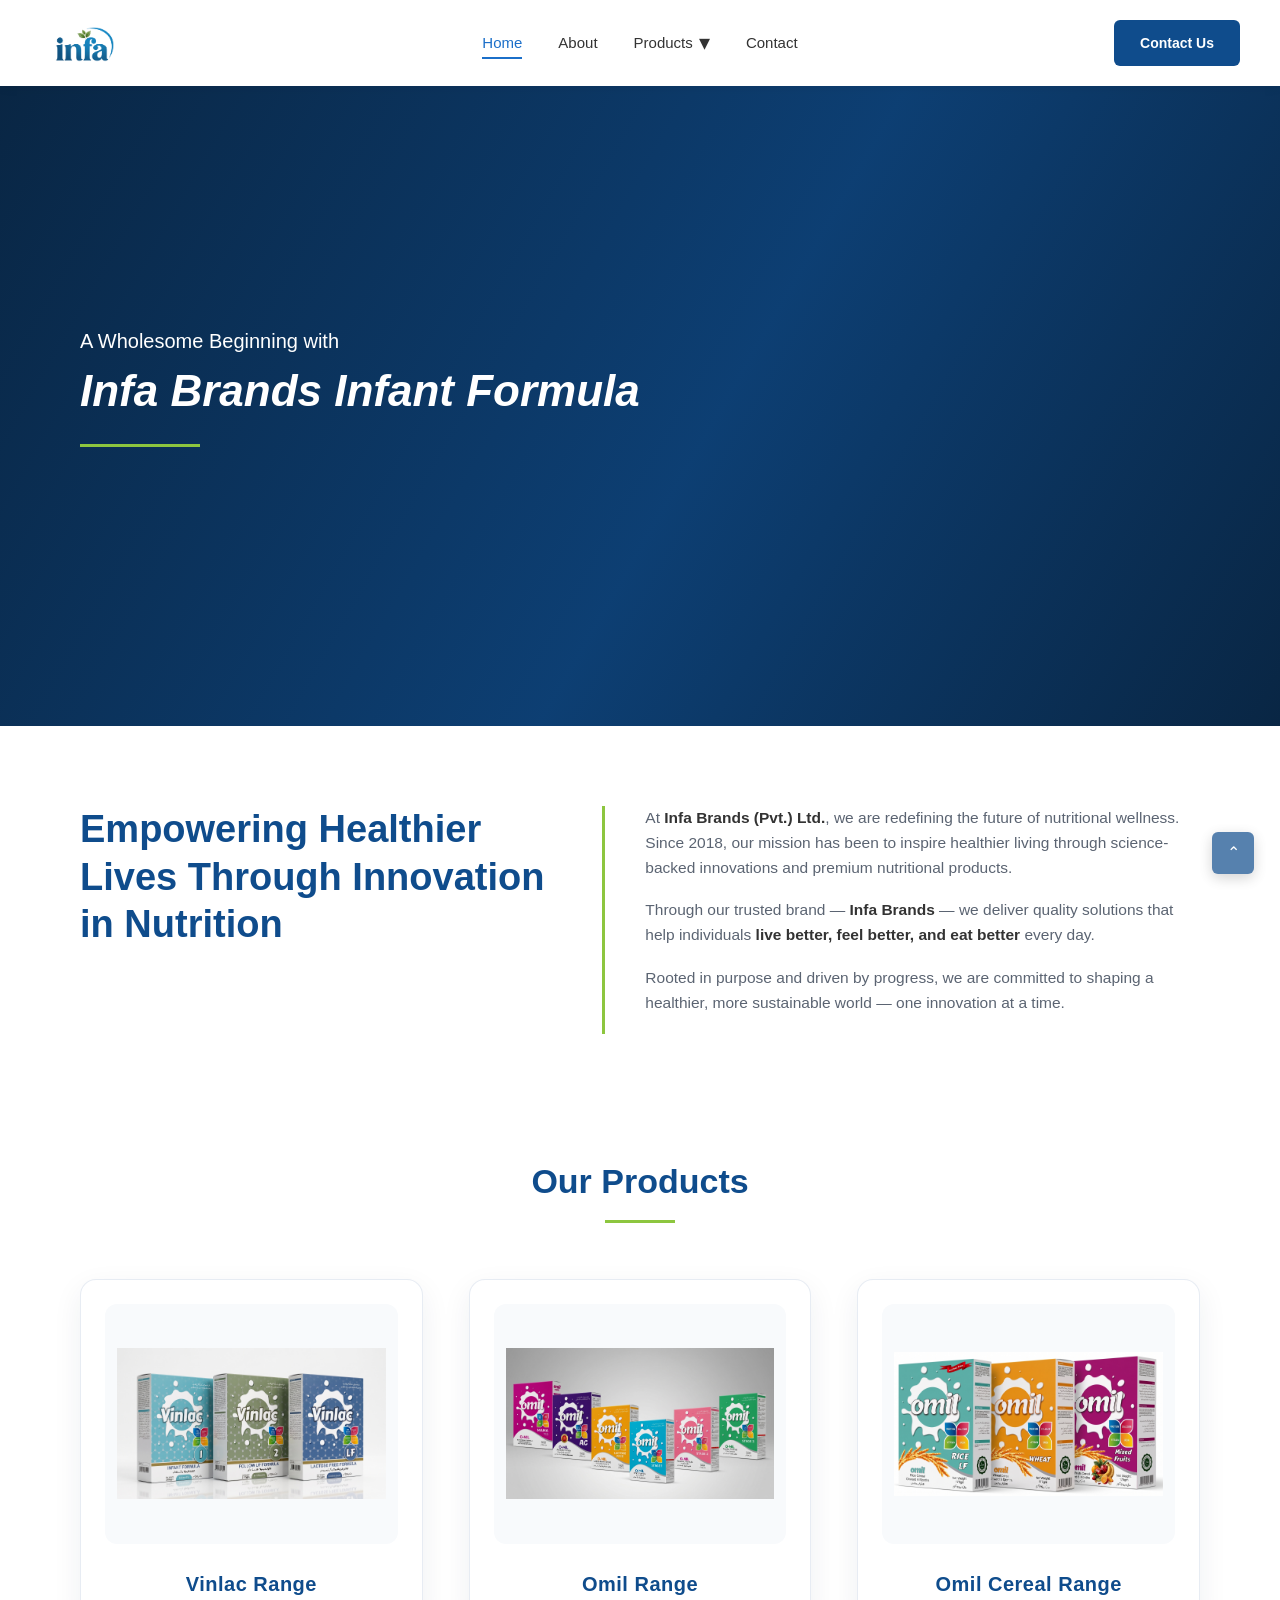
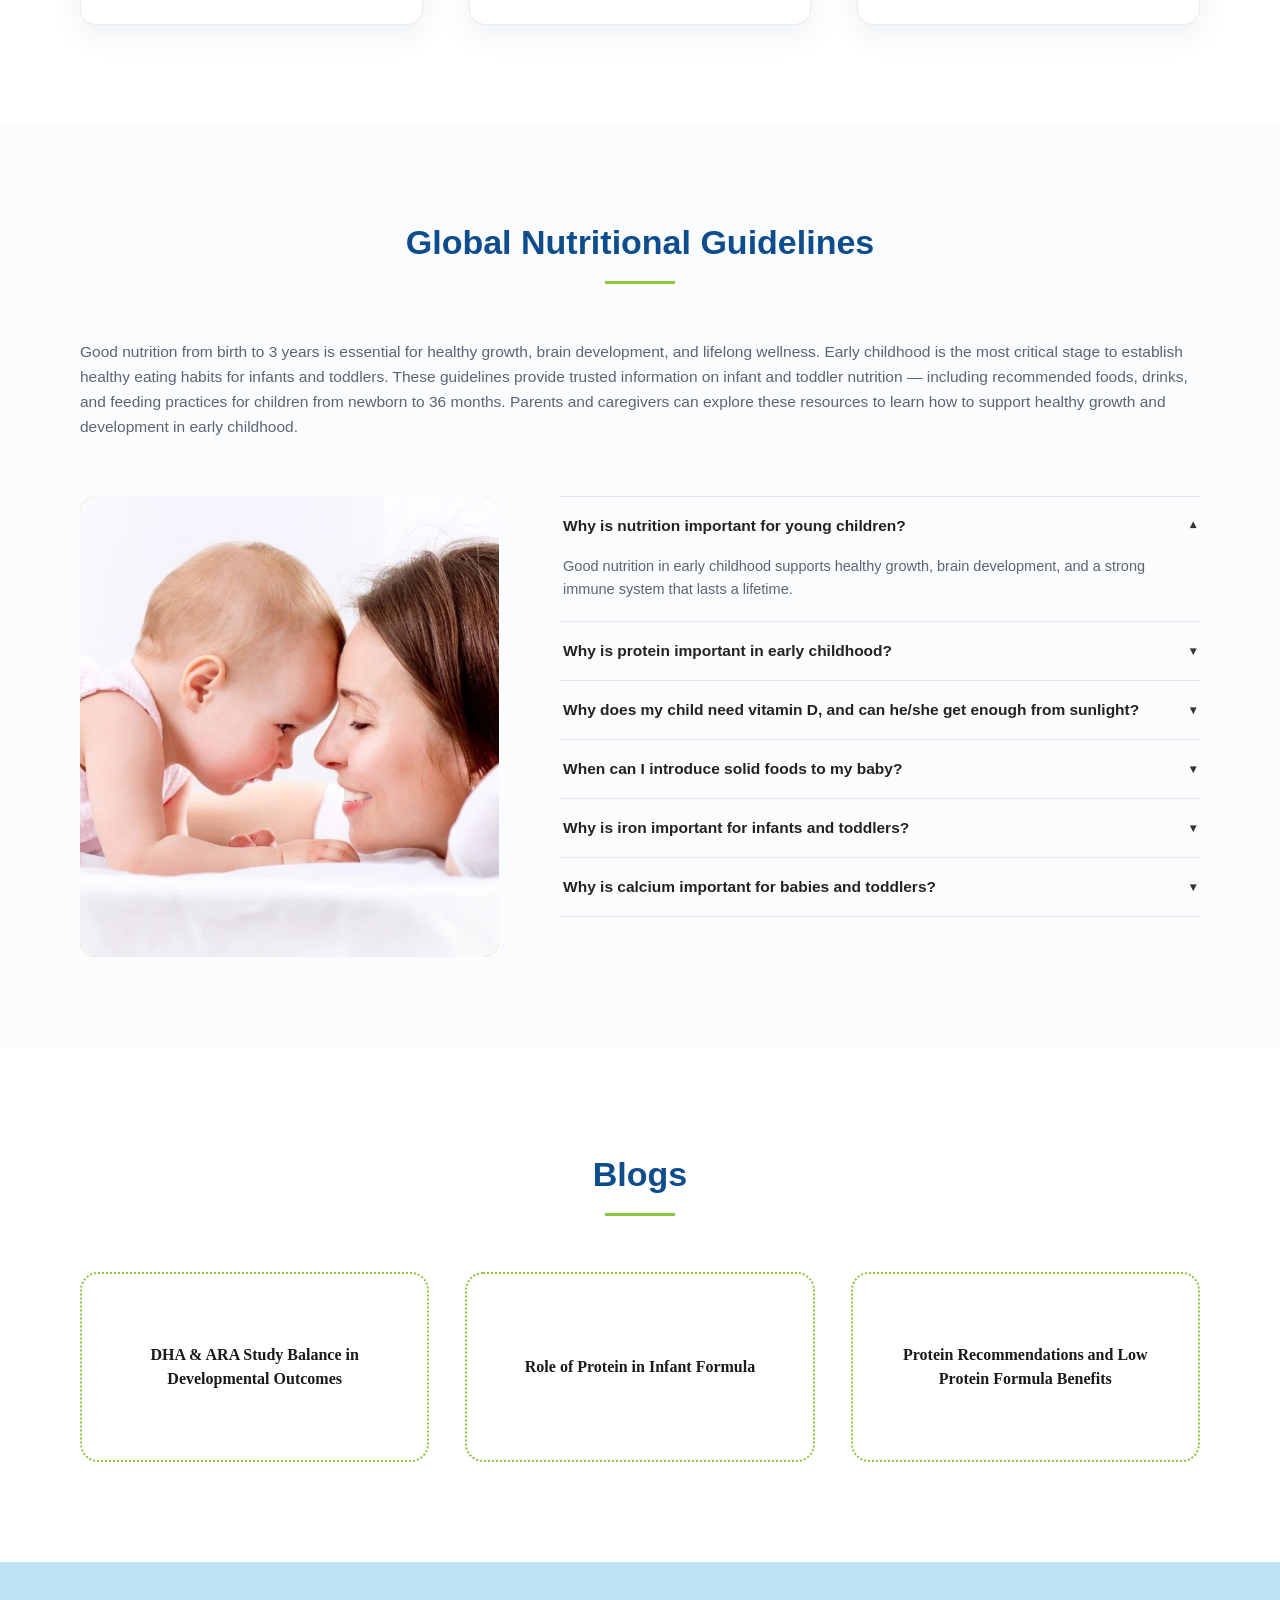
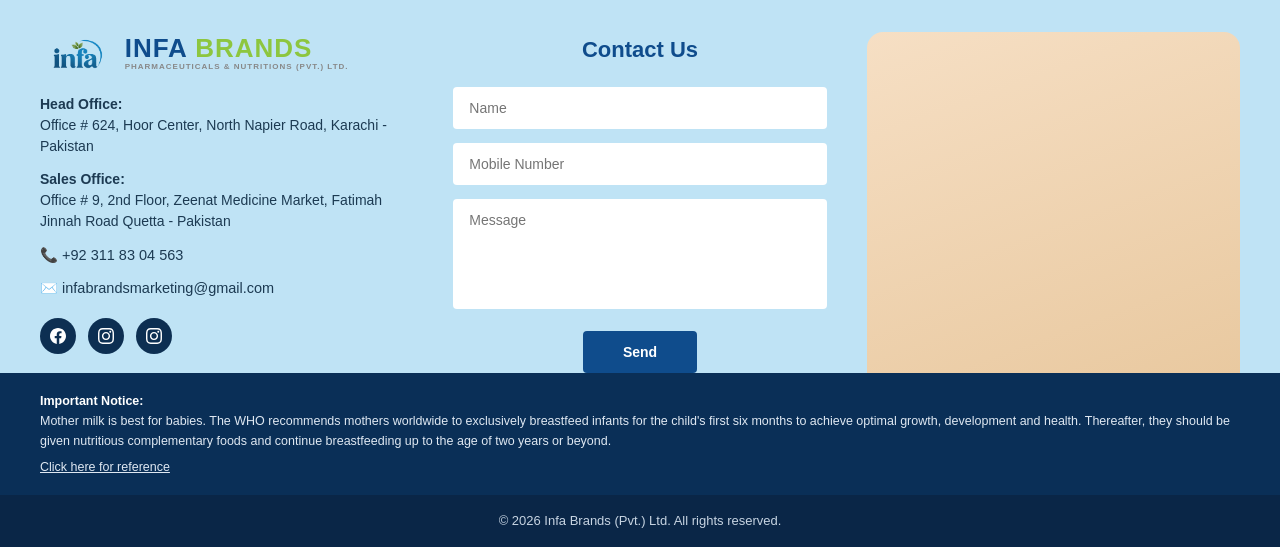
==== commit 9eedd63f: "Added Bg video and other things" ====
--- a/index.html
+++ b/index.html
@@ -16,7 +16,7 @@
                 <img src="3_20260909_190954_0002.png" alt="Infa Brands Logo">
             </a>
         </div>
-        <nav>
+        <nav id="navMenu">
             <ul>
                 <li><a href="index.html" class="active">Home</a></li>
                 <li><a href="about.html">About</a></li>
@@ -29,22 +29,30 @@
                     </ul>
                 </li>
                 <li><a href="contact.html">Contact</a></li>
+                <li class="mobile-action-item">
+                    <a href="contact.html" class="btn-primary" style="text-decoration:none;">Contact Us</a>
+                </li>
             </ul>
         </nav>
         <div class="header-action">
             <a href="contact.html" class="btn-primary" style="text-decoration:none;display:inline-block;">Contact Us</a>
         </div>
+        <button class="hamburger-btn" id="hamburgerBtn" aria-label="Toggle navigation menu" aria-expanded="false">
+            <span class="bar"></span>
+            <span class="bar"></span>
+            <span class="bar"></span>
+        </button>
     </header>
 
     <section class="hero">
+        <video class="hero-bg-video" autoplay loop muted playsinline>
+            <source src="hero-video.mp4" type="video/mp4">
+        </video>
+        <div class="hero-overlay"></div>
         <div class="hero-content">
             <div class="eyebrow">A Wholesome Beginning with</div>
             <h1>Infa Brands Infant Formula</h1>
             <div class="hero-rule"></div>
-        </div>
-        <div class="hero-contact">
-            <div><a href="tel:+923118304563" style="color:inherit;">📞 +92 311 83 04 563</a></div>
-            <div><a href="mailto:infabrandsmarketing@gmail.com" style="color:inherit;">✉️ infabrandsmarketing@gmail.com</a></div>
         </div>
     </section>
 
@@ -73,7 +81,7 @@
                     <div class="product-img-wrap">
                         <img src="2026-09-09-17-14-46-775.jpg.jpeg" alt="Vinlac Range" class="product-img">
                     </div>
-                    <h3>Vinlac</h3>
+                    <h3>Vinlac Range</h3>
                 </div>
             </a>
             <a href="omil-range.html" style="text-decoration:none;color:inherit;display:contents;">
@@ -81,15 +89,15 @@
                     <div class="product-img-wrap">
                         <img src="2026-09-09-17-26-59-496.jpg.jpeg" alt="Omil Range" class="product-img">
                     </div>
-                    <h3>Omil</h3>
+                    <h3>Omil Range</h3>
                 </div>
             </a>
             <a href="omil-cereal-range.html" style="text-decoration:none;color:inherit;display:contents;">
                 <div class="product-card" style="cursor:pointer;">
                     <div class="product-img-wrap">
-                        <img src="2026-09-09-18-25-35-565.jpg.jpeg" alt="Omil Cereal" class="product-img">
-                    </div>
-                    <h3>Omil</h3>
+                        <img src="omil-cereal.jpeg" alt="Omil Cereal Range" class="product-img">
+                    </div>
+                    <h3>Omil Cereal Range</h3>
                 </div>
             </a>
         </div>
@@ -236,20 +244,7 @@
 
     <div class="scroll-top">⌃</div>
 
-    <script>
-        document.querySelectorAll('.faq-q').forEach(btn => {
-            btn.addEventListener('click', () => {
-                const item = btn.parentElement;
-                const wasOpen = item.classList.contains('open');
-                document.querySelectorAll('.faq-item').forEach(i => i.classList.remove('open'));
-                if (!wasOpen) item.classList.add('open');
-            });
-        });
-        document.querySelector('.scroll-top').addEventListener('click', () => {
-            window.scrollTo({ top: 0, behavior: 'smooth' });
-        });
-    </script>
-
+    <script src="script.js"></script>
 </body>
 
 </html>
--- a/style.css
+++ b/style.css
@@ -133,8 +133,17 @@
 }
 
 .caret {
-    font-size: 10px;
-    margin-left: 4px;
+    font-size: 22px;
+    margin-left: 2px;
+    display: inline-block;
+    vertical-align: -2px;
+    line-height: 0.8;
+    transition: transform 0.25s ease;
+}
+
+.dropdown:hover .caret,
+.dropdown.open .caret {
+    transform: rotate(180deg);
 }
 
 /* DROPDOWN MENU */
@@ -223,31 +232,91 @@
     background: var(--navy);
 }
 
+/* HAMBURGER BUTTON */
+.hamburger-btn {
+    display: none;
+    background: transparent;
+    border: none;
+    cursor: pointer;
+    padding: 6px;
+    z-index: 110;
+    flex-direction: column;
+    justify-content: center;
+    align-items: center;
+    gap: 5px;
+    width: 40px;
+    height: 40px;
+    border-radius: 6px;
+    transition: background 0.2s ease;
+}
+
+.hamburger-btn:hover {
+    background: #f1f5f9;
+}
+
+.hamburger-btn .bar {
+    width: 24px;
+    height: 2.5px;
+    background-color: var(--blue-dark);
+    border-radius: 2px;
+    transition: all 0.3s cubic-bezier(0.4, 0, 0.2, 1);
+}
+
+.hamburger-btn.active .bar:nth-child(1) {
+    transform: translateY(7.5px) rotate(45deg);
+    background-color: var(--blue);
+}
+
+.hamburger-btn.active .bar:nth-child(2) {
+    opacity: 0;
+    transform: scaleX(0);
+}
+
+.hamburger-btn.active .bar:nth-child(3) {
+    transform: translateY(-7.5px) rotate(-45deg);
+    background-color: var(--blue);
+}
+
+.mobile-action-item {
+    display: none;
+}
+
 /* HERO */
 .hero {
     position: relative;
     min-height: 640px;
-    background:
-        linear-gradient(120deg, rgba(9, 38, 68, 0.85) 0%, rgba(15, 60, 110, 0.55) 55%, rgba(9, 38, 68, 0.75) 100%),
-        radial-gradient(circle at 70% 30%, #1c4d7a, #0a2440 70%);
+    background: #092644;
     display: flex;
     align-items: center;
     color: #fff;
     overflow: hidden;
 }
 
-.hero::before {
-    content: "";
+.hero-bg-video {
+    position: absolute;
+    top: 50%;
+    left: 50%;
+    min-width: 100%;
+    min-height: 100%;
+    width: 100%;
+    height: 100%;
+    object-fit: cover;
+    transform: translate(-50%, -50%);
+    z-index: 1;
+    pointer-events: none;
+}
+
+.hero-overlay {
     position: absolute;
     inset: 0;
-    background-image:
-        radial-gradient(ellipse at 30% 60%, rgba(255, 255, 255, 0.06) 0%, transparent 45%),
-        radial-gradient(ellipse at 80% 20%, rgba(255, 255, 255, 0.05) 0%, transparent 40%);
+    background: linear-gradient(120deg, rgba(9, 38, 68, 0.82) 0%, rgba(15, 76, 140, 0.65) 55%, rgba(9, 38, 68, 0.78) 100%);
+    z-index: 2;
+    pointer-events: none;
 }
 
 .hero-content {
     position: relative;
-    z-index: 2;
+    z-index: 3;
     padding: 0 40px;
     max-width: 1200px;
     margin: 0 auto;
@@ -283,6 +352,7 @@
     gap: 34px;
     font-size: 14px;
     color: #eaf2fb;
+    z-index: 3;
 }
 
 .hero-contact div {
@@ -857,40 +927,238 @@
 
 /* RESPONSIVE */
 @media (max-width: 900px) {
+    header {
+        padding: 14px 20px;
+        position: relative;
+    }
+
+    .logo img {
+        height: 42px;
+    }
+
+    .header-action {
+        display: none !important;
+    }
+
+    .hamburger-btn {
+        display: flex;
+    }
+
+    nav {
+        position: absolute;
+        top: 100%;
+        left: 0;
+        width: 100%;
+        background: #ffffff;
+        box-shadow: 0 16px 36px rgba(9, 38, 68, 0.14);
+        border-top: 1px solid #edf2f7;
+        max-height: 0;
+        overflow: hidden;
+        opacity: 0;
+        visibility: hidden;
+        transition: all 0.35s cubic-bezier(0.4, 0, 0.2, 1);
+        z-index: 999;
+        flex-direction: column;
+        padding: 0 20px;
+    }
+
+    nav.open {
+        max-height: 540px;
+        opacity: 1;
+        visibility: visible;
+        padding: 16px 20px 24px;
+        overflow-y: auto;
+    }
+
     nav ul {
+        display: flex !important;
+        flex-direction: column;
+        align-items: stretch;
+        gap: 0;
+        width: 100%;
+    }
+
+    nav ul li {
+        width: 100%;
+        border-bottom: 1px solid #f1f5f9;
+    }
+
+    nav ul li:last-child {
+        border-bottom: none;
+    }
+
+    nav ul li a {
+        display: flex;
+        justify-content: space-between;
+        align-items: center;
+        padding: 13px 4px;
+        font-size: 15.5px;
+        font-weight: 600;
+        color: #1e293b;
+    }
+
+    nav ul li a.active {
+        color: var(--blue);
+    }
+
+    nav ul li a.active::after {
         display: none;
+    }
+
+    .dropdown-menu {
+        position: static !important;
+        transform: none !important;
+        box-shadow: none !important;
+        border: none !important;
+        background: #f8fafc !important;
+        border-radius: 8px !important;
+        padding: 4px 0 !important;
+        margin: 0 0 10px 0 !important;
+        display: none !important;
+        opacity: 1 !important;
+        visibility: visible !important;
+    }
+
+    .dropdown.open .dropdown-menu {
+        display: block !important;
+    }
+
+    .dropdown-menu li {
+        border-bottom: none !important;
+    }
+
+    .dropdown-menu li a {
+        padding: 9px 18px !important;
+        font-size: 14px !important;
+        font-weight: 500 !important;
+        color: #475569 !important;
+    }
+
+    .dropdown-menu li a:hover,
+    .dropdown-menu li a.active {
+        color: var(--blue) !important;
+        background: #edf6ff !important;
+    }
+
+    .mobile-action-item {
+        display: block !important;
+        padding-top: 14px !important;
+        border-bottom: none !important;
+    }
+
+    .mobile-action-item .btn-primary {
+        display: block;
+        width: 100%;
+        text-align: center;
+        padding: 12px 20px;
+    }
+
+    .container {
+        padding: 0 20px;
+    }
+
+    /* Hero section */
+    .hero {
+        min-height: 480px;
+        padding: 40px 0;
+    }
+
+    .hero-content {
+        padding: 0 20px;
+    }
+
+    .hero-content h1 {
+        font-size: 32px;
+        max-width: 100%;
+    }
+
+    .hero-rule {
+        margin: 20px 0 30px;
+    }
+
+    /* Hide hero contact (phone and email) on hero section */
+    .hero-contact {
+        display: none !important;
     }
 
     .empower {
         grid-template-columns: 1fr;
+        padding: 50px 20px;
+        gap: 24px;
+    }
+
+    .empower h2 {
+        font-size: 28px;
     }
 
     .empower-divider {
         display: none;
     }
 
+    .products {
+        padding: 30px 20px 60px;
+    }
+
+    .section-head {
+        margin-bottom: 36px;
+    }
+
+    .section-head h2 {
+        font-size: 28px;
+    }
+
+    .product-grid {
+        grid-template-columns: 1fr;
+        gap: 28px;
+        max-width: 420px;
+        margin: 0 auto;
+    }
+
+    .product-img-wrap {
+        height: 220px;
+    }
+
+    .guidelines {
+        padding: 50px 0;
+    }
+
+    .guidelines-intro {
+        padding: 0 20px;
+        margin-bottom: 30px;
+        font-size: 14.5px;
+    }
+
     .guidelines-body {
         grid-template-columns: 1fr;
-    }
-
-    .product-grid,
+        padding: 0 20px;
+        gap: 30px;
+    }
+
+    .baby-illustration {
+        aspect-ratio: 16/10;
+        max-height: 280px;
+    }
+
+    .blogs {
+        padding: 50px 20px;
+    }
+
     .blog-grid {
         grid-template-columns: 1fr;
+        gap: 20px;
+    }
+
+    .contact {
+        padding: 50px 20px 0;
     }
 
     .contact-grid {
         grid-template-columns: 1fr;
-    }
-
-    .hero-content h1 {
-        font-size: 32px;
-    }
-
-    .hero-contact {
-        position: static;
-        margin-top: 30px;
-        flex-direction: column;
-        gap: 10px;
+        gap: 32px;
+    }
+
+    .contact-hand {
+        display: none;
     }
 
     .contact-top-container {
@@ -901,25 +1169,69 @@
 
     .contact-header-banner h1,
     .about-header-banner h1 {
-        font-size: 38px;
+        font-size: 34px;
+    }
+
+    .contact-header-banner,
+    .about-header-banner {
+        padding: 45px 20px;
     }
 
     .about-story-section {
         grid-template-columns: 1fr;
-        gap: 40px;
-        padding: 50px 20px;
+        gap: 32px;
+        padding: 45px 20px;
         text-align: center;
+    }
+
+    .about-story-content h2 {
+        font-size: 28px;
     }
 
     .about-ceo-card {
         grid-template-columns: 1fr;
-        padding: 30px 24px;
-        gap: 36px;
+        padding: 30px 20px;
+        gap: 32px;
     }
 
     .about-ceo-section {
         padding: 0 20px;
         margin-bottom: 60px;
+    }
+
+    .ceo-text-col h2 {
+        font-size: 28px;
+    }
+
+    .notice {
+        padding: 16px 20px;
+    }
+}
+
+@media (max-width: 480px) {
+    .logo img {
+        height: 36px;
+    }
+
+    .hero-content h1 {
+        font-size: 26px;
+    }
+
+    .hero-content .eyebrow {
+        font-size: 17px;
+    }
+
+    .empower h2 {
+        font-size: 24px;
+    }
+
+    .section-head h2 {
+        font-size: 24px;
+    }
+
+    .contact-header-banner h1,
+    .about-header-banner h1 {
+        font-size: 28px;
     }
 }
 
